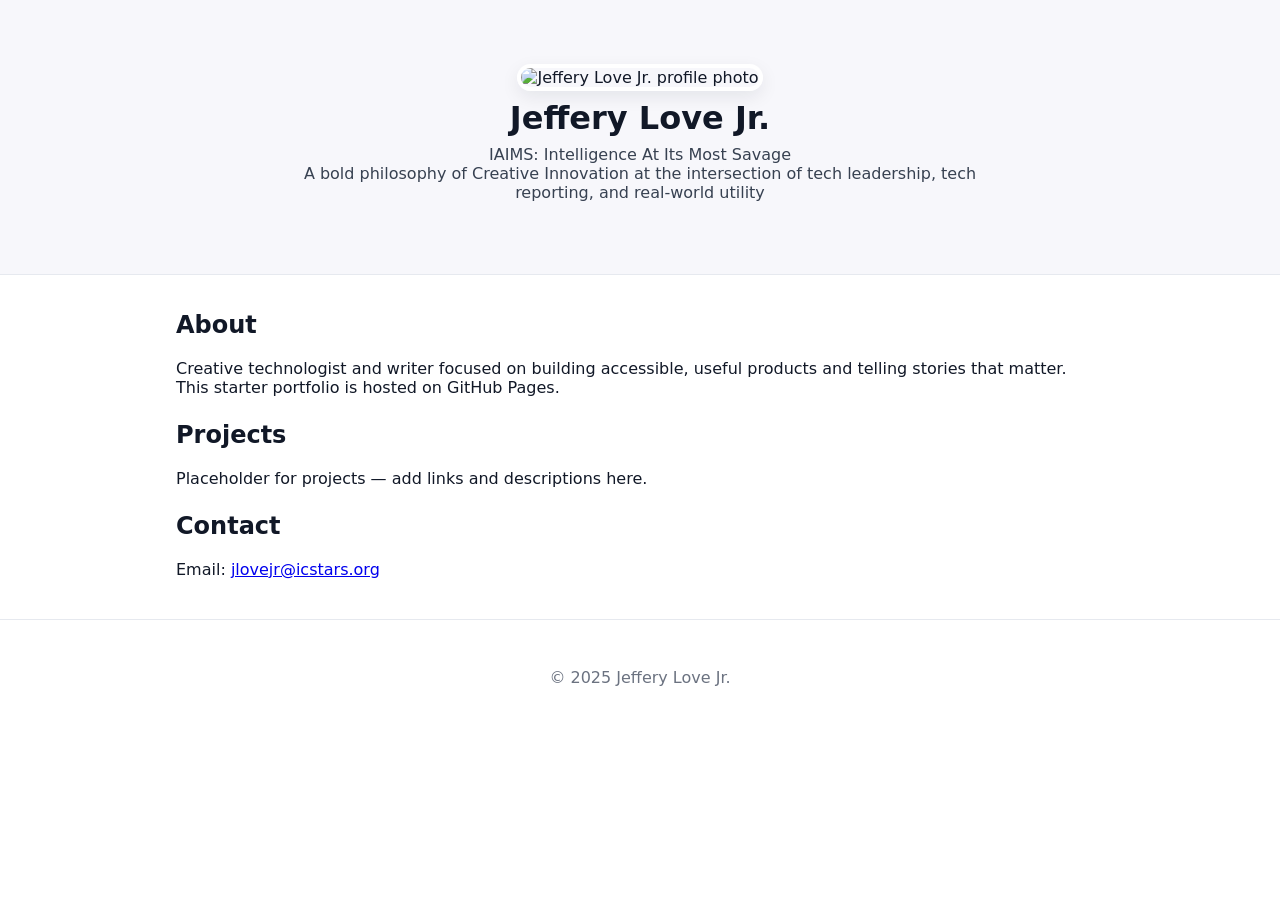
==== index.html @ cd950da6 "Add starter portfolio site" ====
<!doctype html>
<html lang="en">
<head>
  <meta charset="utf-8">
  <meta name="viewport" content="width=device-width,initial-scale=1">
  <title>Jeffery Love Jr. — Portfolio</title>
  <link rel="stylesheet" href="/styles.css">
</head>
<body>
  <header class="site-header">
    <div class="container">
      <img class="profile-img" src="https://media.licdn.com/dms/image/v2/D4E12AQHFFC1ZOOE7Og/article-inline_image-shrink_1000_1488/B4EZpGAbzDGcAQ-/0/1762111121095?e=1766620800&v=beta&t=lVLB9KN4qUvRNhn4_oaVzXBhCk3Tro6m6QsW6YL7Tvw" alt="Jeffery Love Jr. profile photo">
      <h1>Jeffery Love Jr.</h1>
      <p class="tagline">IAIMS: Intelligence At Its Most Savage<br>A bold philosophy of Creative Innovation at the intersection of tech leadership, tech reporting, and real-world utility</p>
    </div>
  </header>

  <main class="container">
    <section id="about">
      <h2>About</h2>
      <p>Creative technologist and writer focused on building accessible, useful products and telling stories that matter. This starter portfolio is hosted on GitHub Pages.</p>
    </section>

    <section id="projects">
      <h2>Projects</h2>
      <p>Placeholder for projects — add links and descriptions here.</p>
    </section>

    <section id="contact">
      <h2>Contact</h2>
      <p>Email: <a href="mailto:jlovejr@icstars.org">jlovejr@icstars.org</a></p>
    </section>
  </main>

  <footer class="site-footer">
    <div class="container">
      <p>&copy; 2025 Jeffery Love Jr.</p>
    </div>
  </footer>
</body>
</html>
---- styles.css ----
/* Simple responsive styles for the starter portfolio */
:root{--bg:#ffffff;--text:#111827;--accent:#0f172a}*{box-sizing:border-box}html,body{height:100%;margin:0;font-family:Inter,system-ui,-apple-system,"Segoe UI",Roboto,Helvetica,Arial,sans-serif;background:var(--bg);color:var(--text)}.container{max-width:960px;margin:0 auto;padding:1rem}.site-header{background:#f7f7fb;padding:2rem 0;text-align:center;border-bottom:1px solid #e6e9ef}.profile-img{width:140px;height:140px;object-fit:cover;border-radius:9999px;border:4px solid #fff;box-shadow:0 6px 18px rgba(15,23,42,0.08)}.site-header h1{margin:.5rem 0 0;font-size:1.6rem}.tagline{margin:.5rem 0;color:#374151;max-width:720px;margin-left:auto;margin-right:auto}main{padding:2rem 0}section{margin-bottom:1.5rem}.site-footer{padding:1rem 0;text-align:center;color:#6b7280;border-top:1px solid #e6e9ef}@media(min-width:700px){.site-header{padding:3rem 0}.profile-img{width:180px;height:180px}.site-header h1{font-size:2rem}}
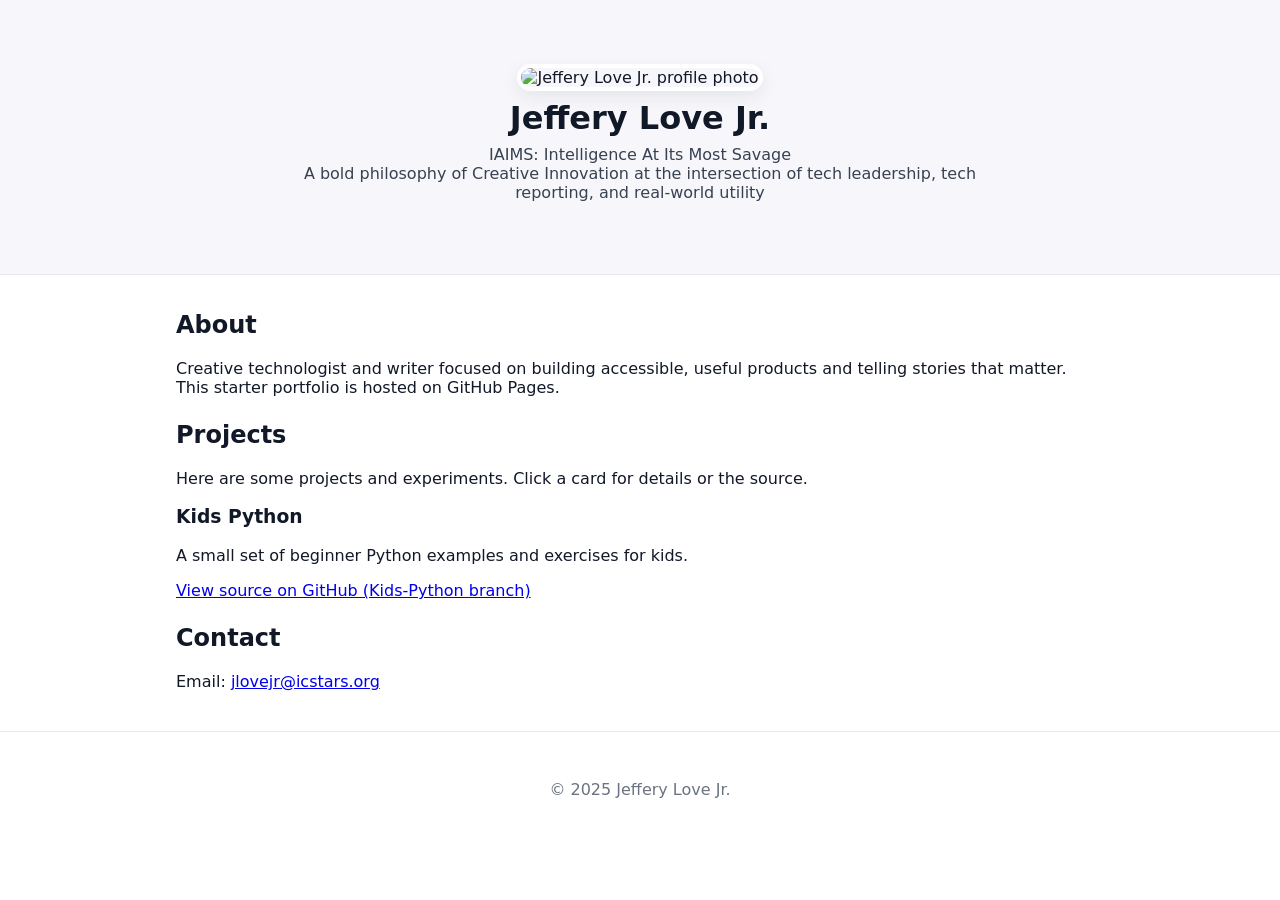
==== commit 27f6ff26: "Add Kids Python project to Projects section" ====
--- a/index.html
+++ b/index.html
@@ -23,7 +23,14 @@
 
     <section id="projects">
       <h2>Projects</h2>
-      <p>Placeholder for projects — add links and descriptions here.</p>
+      <p>Here are some projects and experiments. Click a card for details or the source.</p>
+      <div class="projects-grid">
+        <article class="project-card">
+          <h3>Kids Python</h3>
+          <p>A small set of beginner Python examples and exercises for kids.</p>
+          <p><a href="https://github.com/jlovejr-a11y/jlovejr-a11y.github.io/tree/Kids-Python" target="_blank" rel="noopener">View source on GitHub (Kids-Python branch)</a></p>
+        </article>
+      </div>
     </section>
 
     <section id="contact">
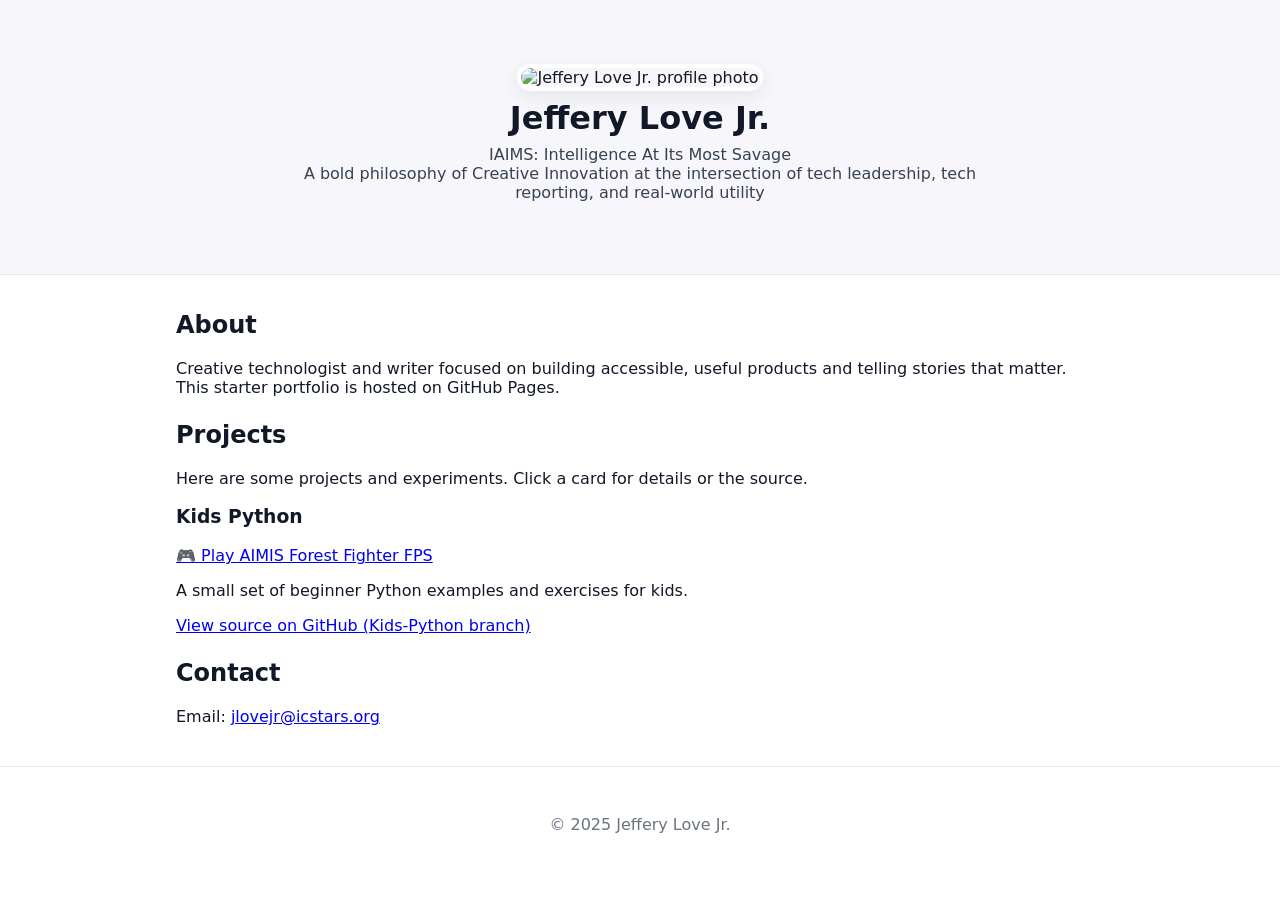
==== commit ae111b91: "Update index.html" ====
--- a/index.html
+++ b/index.html
@@ -27,6 +27,7 @@
       <div class="projects-grid">
         <article class="project-card">
           <h3>Kids Python</h3>
+          <a href="/forest-combat/">🎮 Play AIMIS Forest Fighter FPS</a>
           <p>A small set of beginner Python examples and exercises for kids.</p>
           <p><a href="https://github.com/jlovejr-a11y/jlovejr-a11y.github.io/tree/Kids-Python" target="_blank" rel="noopener">View source on GitHub (Kids-Python branch)</a></p>
         </article>
@@ -45,4 +46,4 @@
     </div>
   </footer>
 </body>
-</html>+</html>
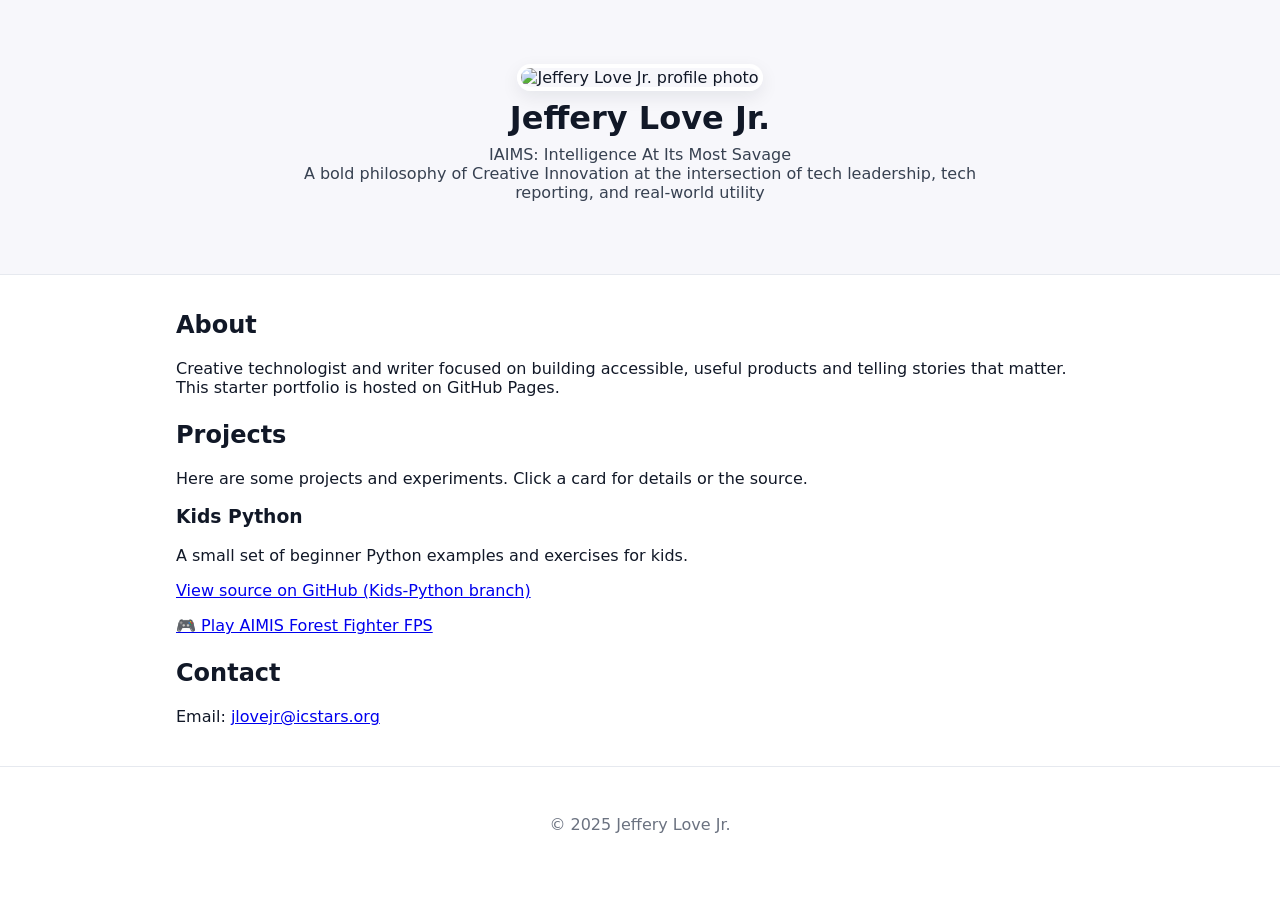
==== commit 708a16d2: "Update index.html" ====
--- a/index.html
+++ b/index.html
@@ -27,10 +27,10 @@
       <div class="projects-grid">
         <article class="project-card">
           <h3>Kids Python</h3>
-          <a href="/forest-combat/">🎮 Play AIMIS Forest Fighter FPS</a>
-          <p>A small set of beginner Python examples and exercises for kids.</p>
-          <p><a href="https://github.com/jlovejr-a11y/jlovejr-a11y.github.io/tree/Kids-Python" target="_blank" rel="noopener">View source on GitHub (Kids-Python branch)</a></p>
-        </article>
+         <p>A small set of beginner Python examples and exercises for kids.</p>
+         <p><a href="https://github.com/jlovejr-a11y/jlovejr-a11y.github.io/tree/Kids-Python" target="_blank" rel="noopener">View source on GitHub (Kids-Python branch)</a></p>
+         <a href="/forest-combat/">🎮 Play AIMIS Forest Fighter FPS</a>
+        </article> 
       </div>
     </section>
 
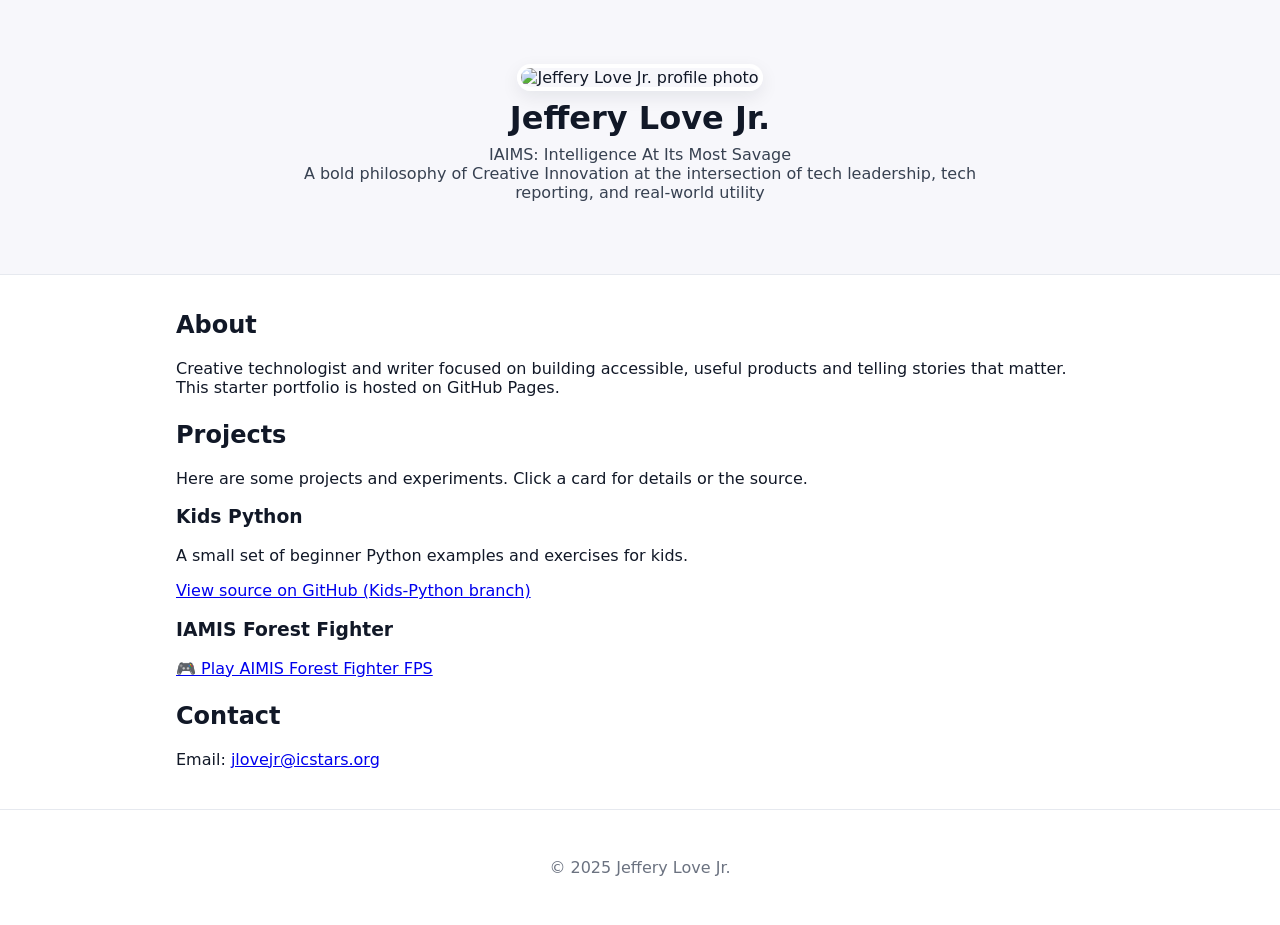
==== commit 988cc390: "Update index.html" ====
--- a/index.html
+++ b/index.html
@@ -29,7 +29,8 @@
           <h3>Kids Python</h3>
          <p>A small set of beginner Python examples and exercises for kids.</p>
          <p><a href="https://github.com/jlovejr-a11y/jlovejr-a11y.github.io/tree/Kids-Python" target="_blank" rel="noopener">View source on GitHub (Kids-Python branch)</a></p>
-         <a href="/forest-combat/">🎮 Play AIMIS Forest Fighter FPS</a>
+           <h3>IAMIS Forest Fighter</h3>
+          <a href="/forest-combat/">🎮 Play AIMIS Forest Fighter FPS</a>
         </article> 
       </div>
     </section>
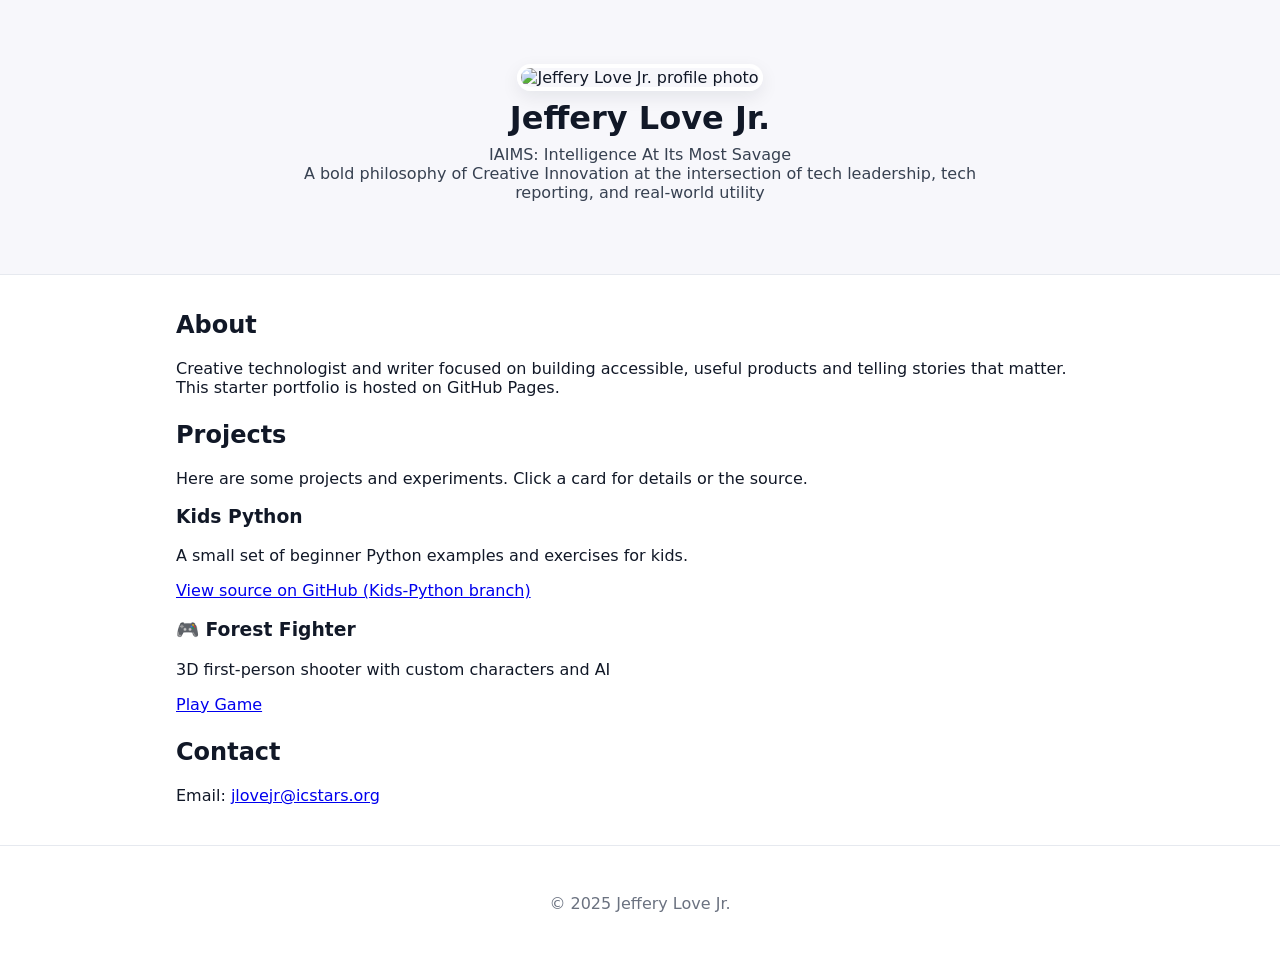
==== commit 6449b472: "Update index.html" ====
--- a/index.html
+++ b/index.html
@@ -29,8 +29,12 @@
           <h3>Kids Python</h3>
          <p>A small set of beginner Python examples and exercises for kids.</p>
          <p><a href="https://github.com/jlovejr-a11y/jlovejr-a11y.github.io/tree/Kids-Python" target="_blank" rel="noopener">View source on GitHub (Kids-Python branch)</a></p>
-           <h3>IAMIS Forest Fighter</h3>
-          <a href="/forest-combat/">🎮 Play AIMIS Forest Fighter FPS</a>
+        <div class="project-card">
+      <h3>🎮 Forest Fighter</h3>
+      <p>3D first-person shooter with custom
+  characters and AI</p>
+      <a href="/forest-fighter/">Play Game</a>
+  </div>
         </article> 
       </div>
     </section>
